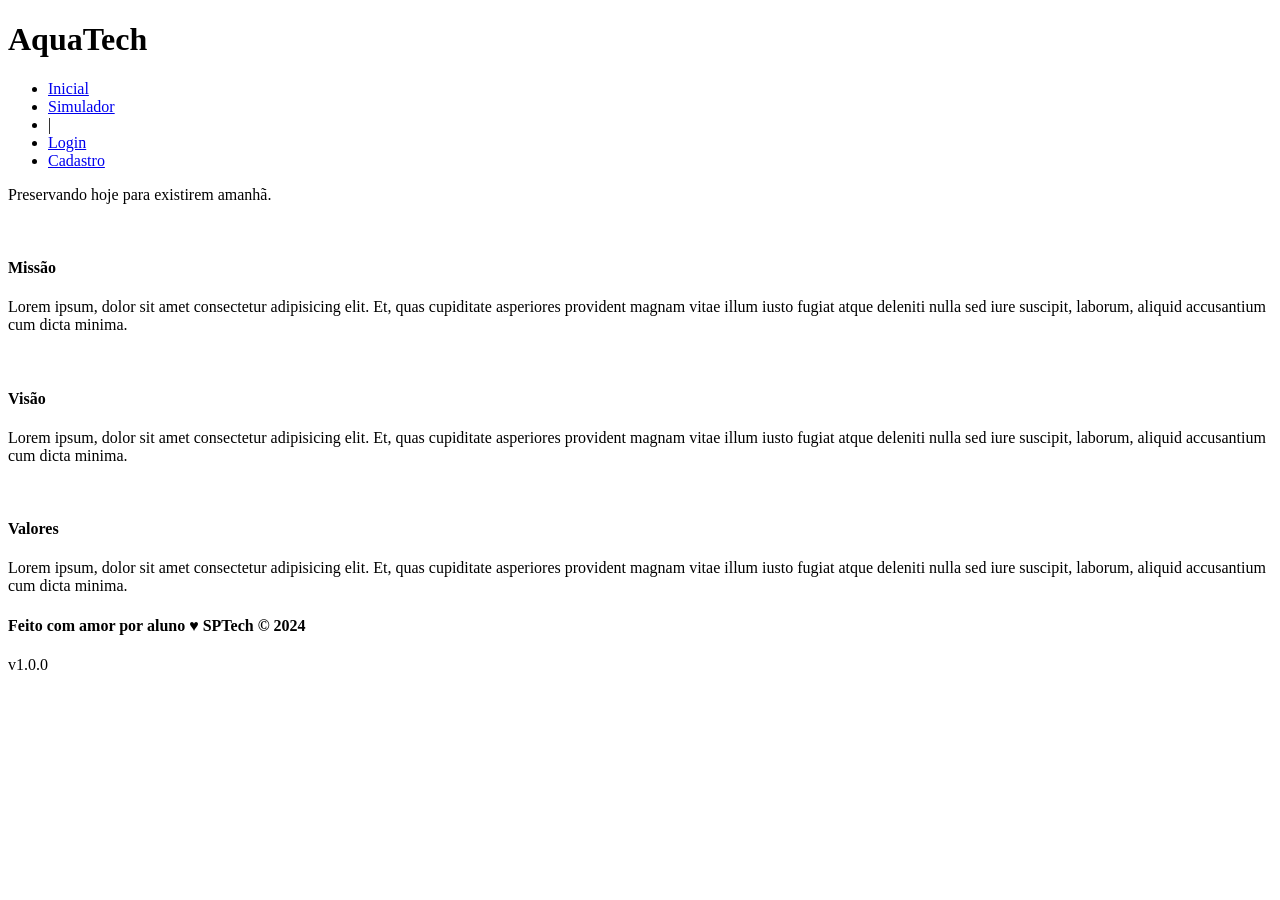
==== index.html @ 36b7c97b "Adicionados os arquivos iniciais da atividade" ====
<!DOCTYPE html>
<html lang="en">

<head>
    <meta charset="UTF-8">
    <meta http-equiv="X-UA-Compatible" content="IE=edge">
    <meta name="viewport" content="width=device-width, initial-scale=1.0">

    <title>AquaTech | Página Inicial</title>

    <link rel="stylesheet" href="styles/style.css">
    <link rel="icon" href="assets/icon/favicon2.ico">
    <link rel="preconnect" href="https://fonts.gstatic.com">
</head>

<body>
    <div class="header">
      <div class="container">
        <h1 class="titulo">AquaTech</h1>
        <ul class="navbar">
          <li class="agora">
            <a href="#">Inicial</a>
          </li>
          <li>
            <a href="simulador.html">Simulador</a>
          </li>
          <li>|</li>
          <li>
            <a href="login.html">Login</a>
          </li>
          <li>
            <a href="cadastro.html">Cadastro</a>
          </li>
        </ul>
      </div>
    </div>
  
    <div class="banner">
      <div class="container">
        <p>Preservando <span>hoje</span> para existirem <span>amanhã</span>.</p>
      </div>
    </div>
  
    <div class="social">
      <div class="container">
        <div class="boxes">
          <div class="box">
            <img src="">
            <h4>Missão</h4>
            <p>Lorem ipsum, dolor sit amet consectetur adipisicing elit. Et, quas cupiditate asperiores provident magnam
              vitae illum iusto fugiat atque deleniti nulla sed iure suscipit, laborum, aliquid accusantium cum dicta
              minima.</p>
          </div>
          <div class="box">
            <img src="">
            <h4>Visão</h4>
            <p>Lorem ipsum, dolor sit amet consectetur adipisicing elit. Et, quas cupiditate asperiores provident magnam
              vitae illum iusto fugiat atque deleniti nulla sed iure suscipit, laborum, aliquid accusantium cum dicta
              minima.</p>
          </div>
          <div class="box">
            <img src="">
            <h4>Valores</h4>
            <p>Lorem ipsum, dolor sit amet consectetur adipisicing elit. Et, quas cupiditate asperiores provident magnam
              vitae illum iusto fugiat atque deleniti nulla sed iure suscipit, laborum, aliquid accusantium cum dicta
              minima.</p>
          </div>
        </div>
      </div>
    </div>
  
    <div class="footer">
      <div class="container">
        <h4>Feito com amor por aluno &hearts; SPTech &copy; 2024</h4>
        <span class="version">v1.0.0</span>
      </div>
    </div>
  </body>

</html>
---- styles/style.css ----
/* Adicionar aqui toda a estilização criada para sua aplicação. */
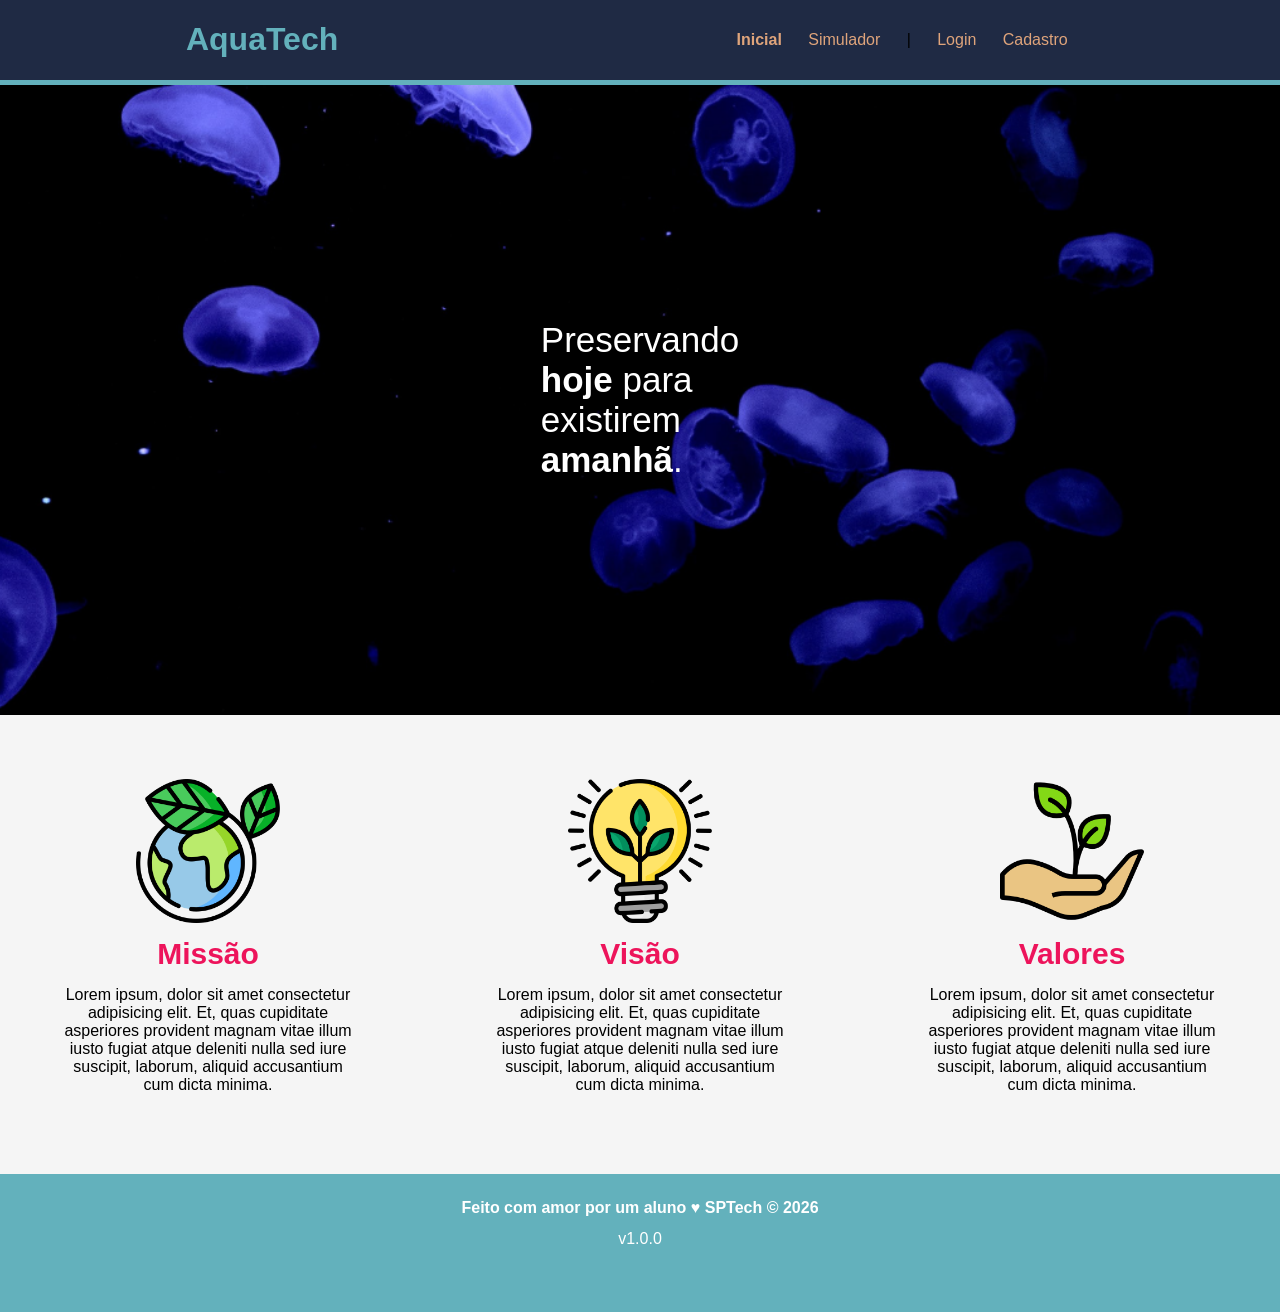
==== commit ee5cf535: "Estilo do index.html concluido" ====
--- a/index.html
+++ b/index.html
@@ -45,21 +45,21 @@
       <div class="container">
         <div class="boxes">
           <div class="box">
-            <img src="">
+            <img src="./assets/imgs/planet-earth_color.png">
             <h4>Missão</h4>
             <p>Lorem ipsum, dolor sit amet consectetur adipisicing elit. Et, quas cupiditate asperiores provident magnam
               vitae illum iusto fugiat atque deleniti nulla sed iure suscipit, laborum, aliquid accusantium cum dicta
               minima.</p>
           </div>
           <div class="box">
-            <img src="">
+            <img src="./assets/imgs/lightbulb_color.png">
             <h4>Visão</h4>
             <p>Lorem ipsum, dolor sit amet consectetur adipisicing elit. Et, quas cupiditate asperiores provident magnam
               vitae illum iusto fugiat atque deleniti nulla sed iure suscipit, laborum, aliquid accusantium cum dicta
               minima.</p>
           </div>
           <div class="box">
-            <img src="">
+            <img src="./assets/imgs/growth_color.png">
             <h4>Valores</h4>
             <p>Lorem ipsum, dolor sit amet consectetur adipisicing elit. Et, quas cupiditate asperiores provident magnam
               vitae illum iusto fugiat atque deleniti nulla sed iure suscipit, laborum, aliquid accusantium cum dicta
@@ -71,7 +71,7 @@
   
     <div class="footer">
       <div class="container">
-        <h4>Feito com amor por aluno &hearts; SPTech &copy; 2024</h4>
+        <h4>Feito com amor por um aluno &hearts; SPTech &copy; 2026</h4>
         <span class="version">v1.0.0</span>
       </div>
     </div>
--- a/styles/style.css
+++ b/styles/style.css
@@ -1 +1,103 @@
-/* Adicionar aqui toda a estilização criada para sua aplicação. */+/* Adicionar aqui toda a estilização criada para sua aplicação. */
+body{
+    margin: 0%;
+    font-family: Arial, Helvetica, sans-serif;
+}
+.header{
+    background-color: #1f2a44;
+    border-bottom: 5px solid #63b1bc;
+}
+.container{
+
+    display: flex;
+    justify-content: space-around;
+
+}
+.titulo{
+    display: flex;
+    justify-content: center;
+    color: #63b1bc;
+    font-weight: bold;
+}
+.navbar{
+    width: 30%;
+    display: flex;
+    flex-direction: row;
+    align-items: center;
+    justify-content: space-evenly;
+    padding-inline-start: 0%;
+    list-style-type: none;
+    a{
+        color: rgb(223, 164, 123);
+        text-decoration: none;
+    }
+}
+.agora{
+    justify-content: space-between;
+    a{
+        color: rgb(223, 164, 123);
+        font-weight: bold;
+        text-decoration: none;
+    }
+}
+.banner{
+    height: 70vh;
+    background: url("../assets/imgs/bg-jelly-fish-para-home.png") center/cover;
+    display: flex;
+    align-items: center;
+    justify-content: center;
+    p{
+        color: white;
+        font-size: 35px;
+        width: 30%;
+        span{
+            font-weight: bold;
+        }
+    }
+}
+.social{
+    background-color: whitesmoke;
+}
+.boxes{
+    display: flex;
+    justify-content: space-between;
+    align-items: center;
+    flex-direction: row;
+    padding: 5%;
+}
+.box{
+    width: 25%;
+    display: flex;
+    align-items: center;
+    flex-direction: column;
+    img{
+        height: 50%;
+        width: 50%;
+    }
+    h4{
+        font-size: 30px;
+        color: #ed145b;
+        margin: 5%;
+    }
+    p{
+        margin-top: 0%;
+    }
+    text-align: center;
+}
+.footer{
+    background-color: #63b1bc;
+    color: white;
+    .container{
+        display: flex;
+        flex-direction: column;
+        justify-content: center;
+        align-items: center;
+        h4{
+            margin-top: 2%;
+            margin-bottom: 1%;
+        }
+    }
+}
+.version{
+    margin-bottom: 5%;
+}
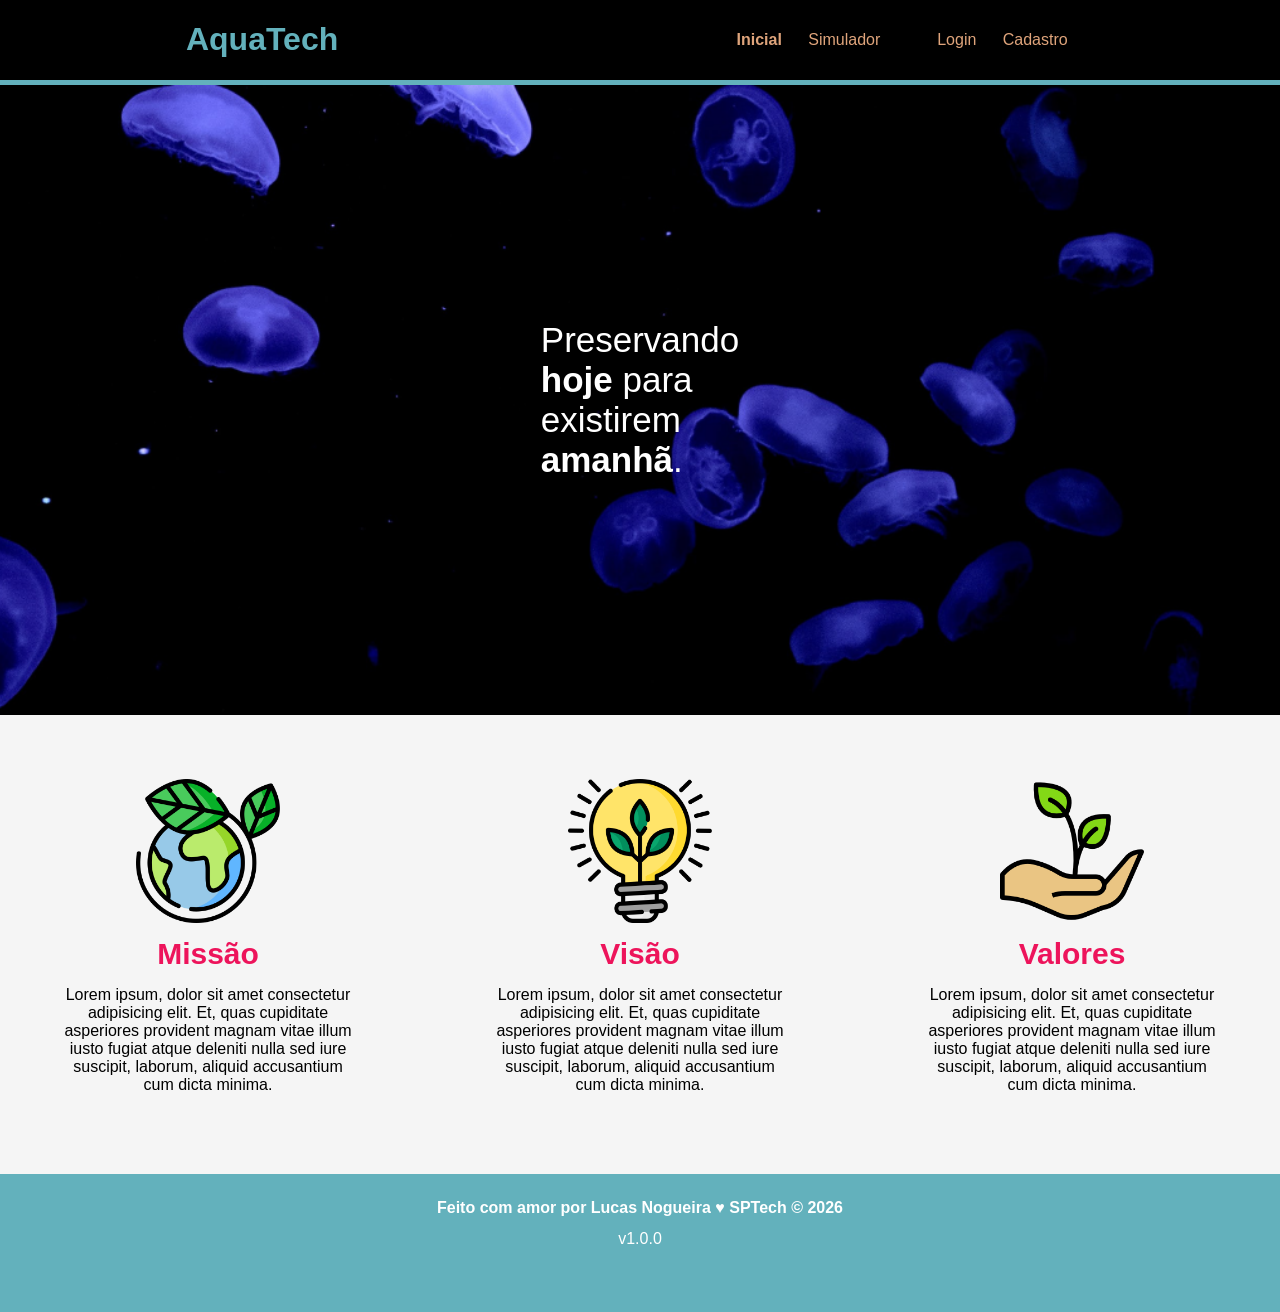
==== commit 16303eb2: "Header do index arrumado" ====
--- a/index.html
+++ b/index.html
@@ -71,7 +71,7 @@
   
     <div class="footer">
       <div class="container">
-        <h4>Feito com amor por um aluno &hearts; SPTech &copy; 2026</h4>
+        <h4>Feito com amor por Lucas Nogueira &hearts; SPTech &copy; 2026</h4>
         <span class="version">v1.0.0</span>
       </div>
     </div>
--- a/styles/style.css
+++ b/styles/style.css
@@ -4,7 +4,7 @@
     font-family: Arial, Helvetica, sans-serif;
 }
 .header{
-    background-color: #1f2a44;
+    background-color: black;
     border-bottom: 5px solid #63b1bc;
 }
 .container{
